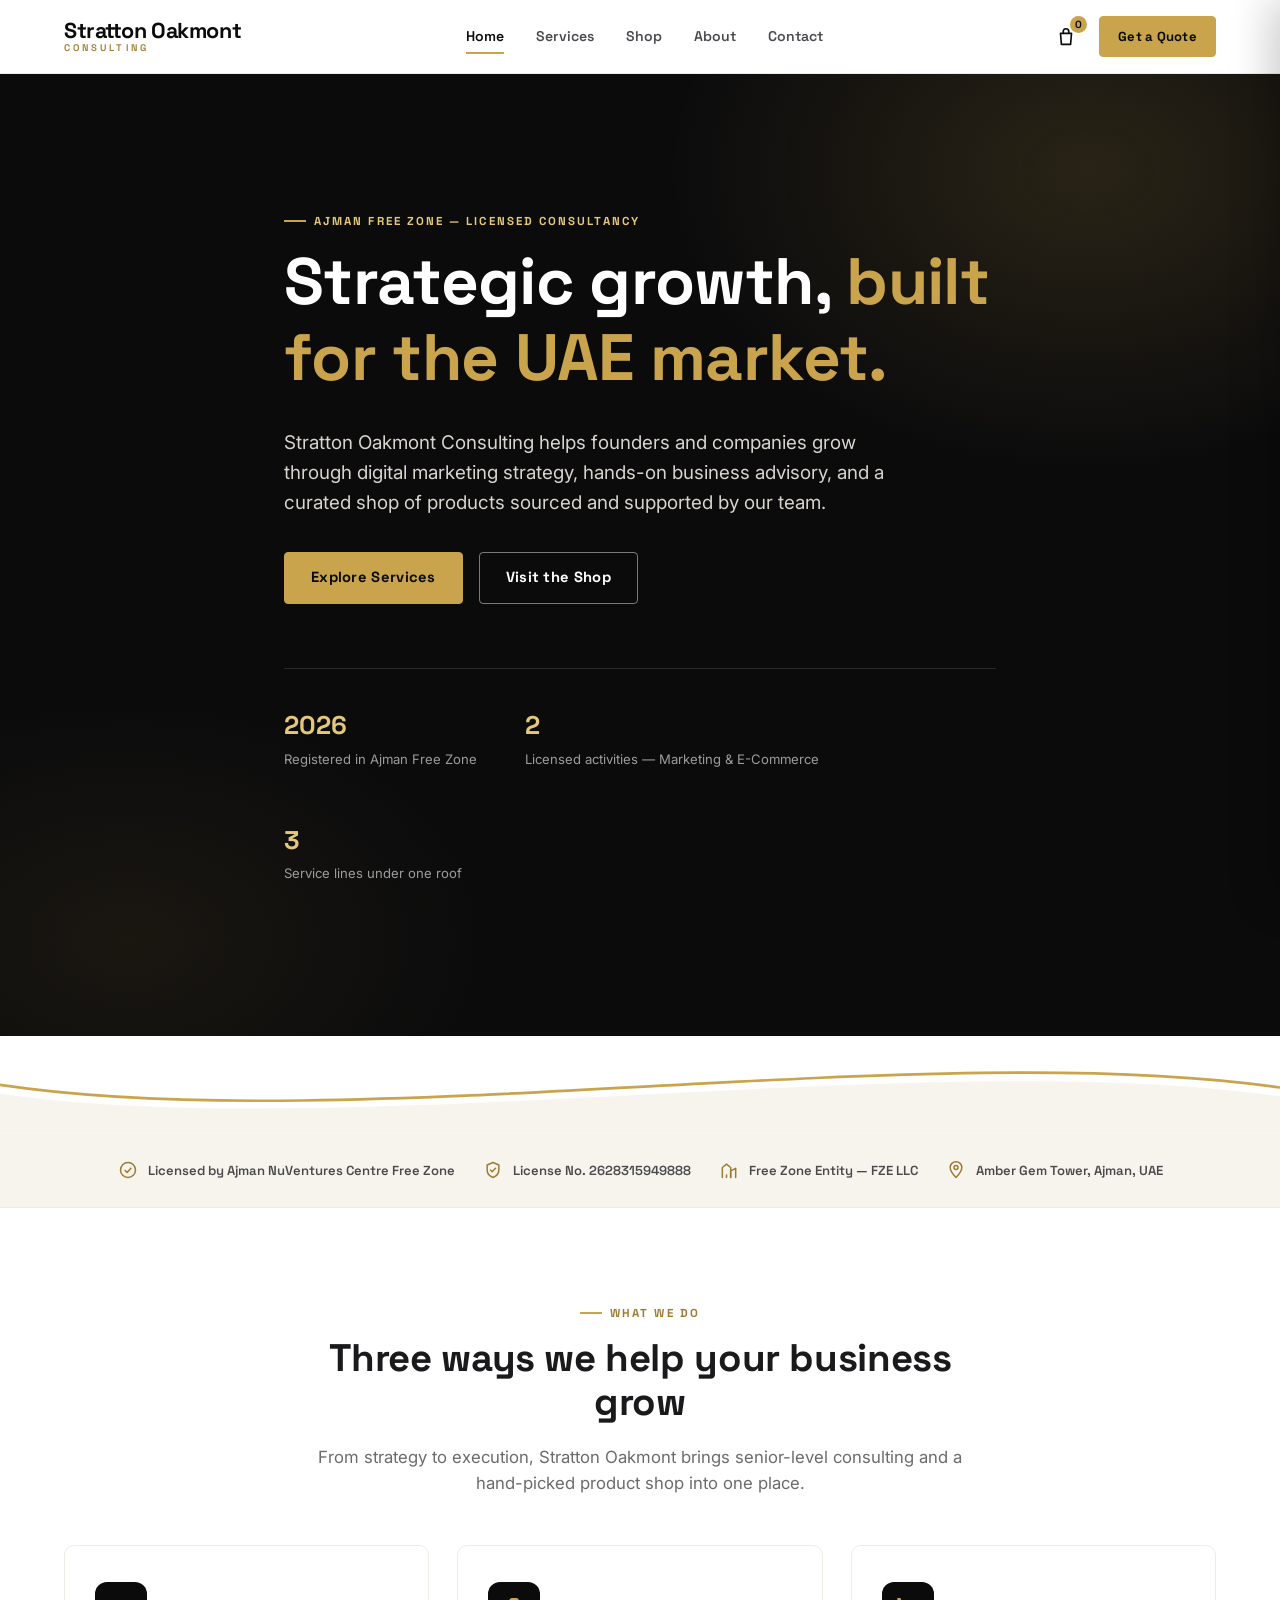
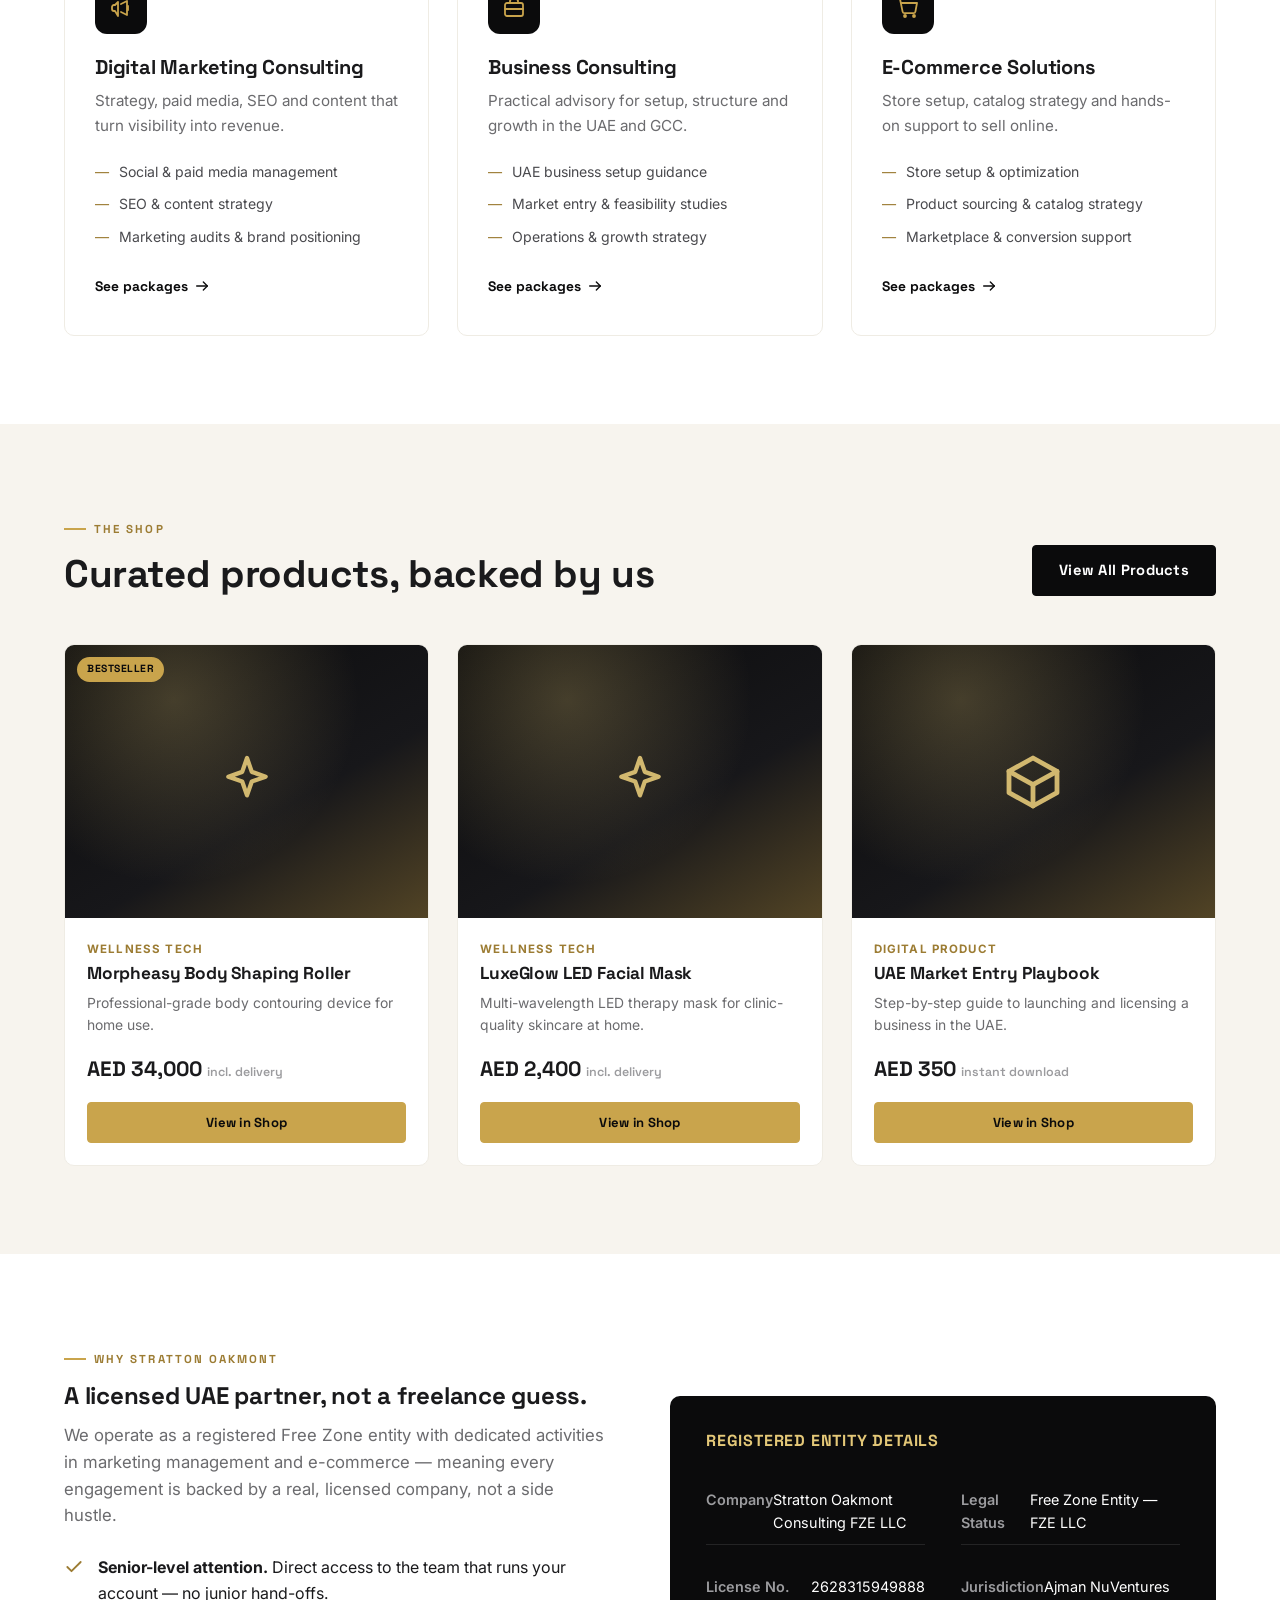
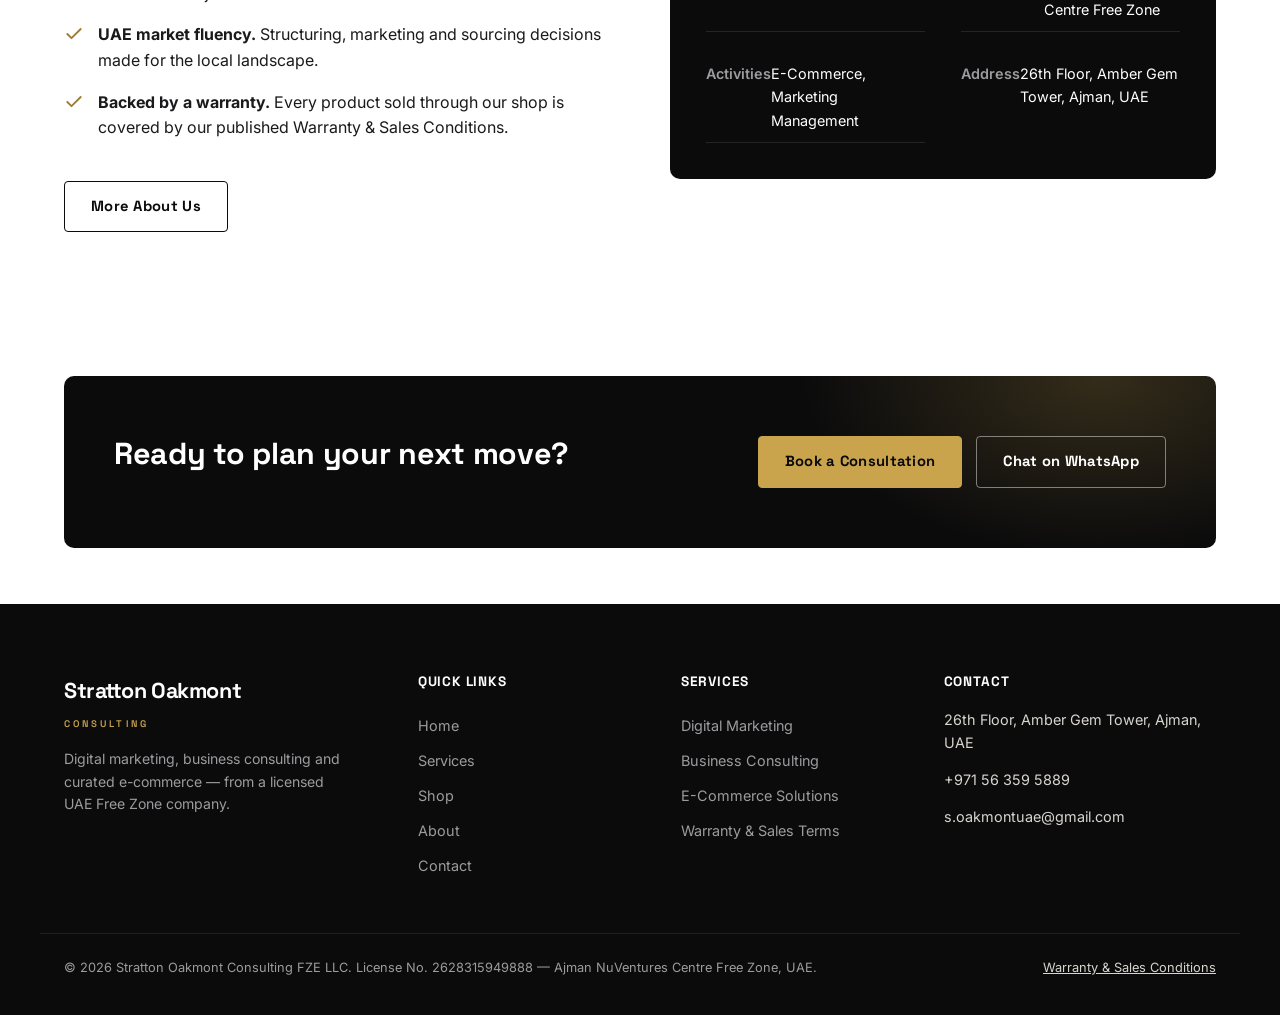
==== index.html @ ca198751 "Initial commit: Stratton Oakmont Consulting website Co-Authored-By: Claude Sonnet 5 <noreply@anthrop" ====
<!doctype html>
<html lang="en">
<head>
<meta charset="UTF-8">
<meta name="viewport" content="width=device-width, initial-scale=1.0">
<title>Stratton Oakmont Consulting | Digital Marketing, Business Consulting &amp; E-Commerce — UAE</title>
<meta name="description" content="Stratton Oakmont Consulting FZE LLC — licensed UAE consultancy delivering digital marketing strategy, business advisory and curated e-commerce products.">
<link rel="preconnect" href="https://fonts.googleapis.com">
<link href="https://fonts.googleapis.com/css2?family=Space+Grotesk:wght@500;600;700;800&family=Inter:wght@400;500;600;700&display=swap" rel="stylesheet">
<link rel="stylesheet" href="assets/css/style.css">
</head>
<body>

<header class="site-header">
  <div class="container header-inner">
    <a href="index.html" class="logo">
      <span class="logo-main">Stratton Oakmont</span>
      <span class="logo-sub">CONSULTING</span>
    </a>
    <nav class="main-nav" id="mainNav">
      <a href="index.html">Home</a>
      <a href="services.html">Services</a>
      <a href="shop.html">Shop</a>
      <a href="about.html">About</a>
      <a href="contact.html">Contact</a>
    </nav>
    <div class="header-actions">
      <button class="cart-btn" id="cartBtn" aria-label="Open inquiry cart">
        <svg width="22" height="22" viewBox="0 0 24 24" fill="none" stroke="currentColor" stroke-width="1.8" stroke-linecap="round" stroke-linejoin="round"><path d="M6 8h12l-1 12H7L6 8z"/><path d="M9 8V6a3 3 0 0 1 6 0v2"/></svg>
        <span class="cart-count">0</span>
      </button>
      <a href="contact.html" class="btn btn-gold btn-sm">Get a Quote</a>
      <button class="nav-toggle" id="navToggle" aria-label="Toggle menu">☰</button>
    </div>
  </div>
</header>

<!-- HERO -->
<section class="hero">
  <div class="container hero-inner">
    <div class="eyebrow">Ajman Free Zone — Licensed Consultancy</div>
    <h1>Strategic growth, <em>built for the UAE market.</em></h1>
    <p class="lead">Stratton Oakmont Consulting helps founders and companies grow through digital marketing strategy, hands-on business advisory, and a curated shop of products sourced and supported by our team.</p>
    <div class="hero-cta">
      <a href="services.html" class="btn btn-gold">Explore Services</a>
      <a href="shop.html" class="btn btn-outline-light">Visit the Shop</a>
    </div>
    <div class="hero-stats">
      <div class="hero-stat"><b>2026</b><span>Registered in Ajman Free Zone</span></div>
      <div class="hero-stat"><b>2</b><span>Licensed activities — Marketing &amp; E-Commerce</span></div>
      <div class="hero-stat"><b>3</b><span>Service lines under one roof</span></div>
    </div>
  </div>
</section>
<div class="wave-divider">
  <svg viewBox="0 0 1440 110" preserveAspectRatio="none" xmlns="http://www.w3.org/2000/svg">
    <path d="M0,55 C400,115 1040,0 1440,58" fill="none" stroke="#C9A44C" stroke-width="3"/>
    <path d="M0,65 C400,122 1040,10 1440,68 L1440,110 L0,110 Z" fill="#F7F4EE"/>
  </svg>
</div>

<!-- TRUST BAR -->
<div class="trust-bar">
  <div class="container">
    <div class="trust-item">
      <svg width="20" height="20" viewBox="0 0 24 24" fill="none" stroke="currentColor" stroke-width="1.8" stroke-linecap="round" stroke-linejoin="round"><circle cx="12" cy="12" r="9"/><path d="M8.5 12.5l2.5 2.5 4.5-5"/></svg>
      Licensed by Ajman NuVentures Centre Free Zone
    </div>
    <div class="trust-item">
      <svg width="20" height="20" viewBox="0 0 24 24" fill="none" stroke="currentColor" stroke-width="1.8" stroke-linecap="round" stroke-linejoin="round"><path d="M12 3l7 3v6c0 4.5-3 7.5-7 9-4-1.5-7-4.5-7-9V6l7-3z"/><path d="M9 12l2 2 4-4"/></svg>
      License No. 2628315949888
    </div>
    <div class="trust-item">
      <svg width="20" height="20" viewBox="0 0 24 24" fill="none" stroke="currentColor" stroke-width="1.8" stroke-linecap="round" stroke-linejoin="round"><path d="M4 21V9l5-4 5 4v12"/><path d="M14 21v-8l6-3v11"/><path d="M9 21v-3"/></svg>
      Free Zone Entity — FZE LLC
    </div>
    <div class="trust-item">
      <svg width="20" height="20" viewBox="0 0 24 24" fill="none" stroke="currentColor" stroke-width="1.8" stroke-linecap="round" stroke-linejoin="round"><path d="M12 21s7-7.2 7-12a7 7 0 0 0-14 0c0 4.8 7 12 7 12z"/><circle cx="12" cy="9" r="2.4"/></svg>
      Amber Gem Tower, Ajman, UAE
    </div>
  </div>
</div>

<!-- SERVICES OVERVIEW -->
<section>
  <div class="container">
    <div class="section-head center">
      <div class="eyebrow">What We Do</div>
      <h2>Three ways we help your business grow</h2>
      <p>From strategy to execution, Stratton Oakmont brings senior-level consulting and a hand-picked product shop into one place.</p>
    </div>
    <div class="grid-3">
      <div class="service-card">
        <div class="service-icon">
          <svg width="24" height="24" viewBox="0 0 24 24" fill="none" stroke="currentColor" stroke-width="1.8" stroke-linecap="round" stroke-linejoin="round"><path d="M3 11v2a2 2 0 0 0 2 2h1l3 5V6L6 9H5a2 2 0 0 0-2 2z"/><path d="M12 8l6-3v14l-6-3"/><path d="M19 10v4"/></svg>
        </div>
        <h3>Digital Marketing Consulting</h3>
        <p>Strategy, paid media, SEO and content that turn visibility into revenue.</p>
        <ul>
          <li>Social &amp; paid media management</li>
          <li>SEO &amp; content strategy</li>
          <li>Marketing audits &amp; brand positioning</li>
        </ul>
        <a href="services.html#digital-marketing" class="link-arrow">See packages
          <svg width="16" height="16" viewBox="0 0 24 24" fill="none" stroke="currentColor" stroke-width="2" stroke-linecap="round" stroke-linejoin="round"><line x1="4" y1="12" x2="20" y2="12"/><polyline points="14 6 20 12 14 18"/></svg>
        </a>
      </div>
      <div class="service-card">
        <div class="service-icon">
          <svg width="24" height="24" viewBox="0 0 24 24" fill="none" stroke="currentColor" stroke-width="1.8" stroke-linecap="round" stroke-linejoin="round"><rect x="3" y="7" width="18" height="13" rx="2"/><path d="M8 7V5a2 2 0 0 1 2-2h4a2 2 0 0 1 2 2v2"/><line x1="3" y1="13" x2="21" y2="13"/></svg>
        </div>
        <h3>Business Consulting</h3>
        <p>Practical advisory for setup, structure and growth in the UAE and GCC.</p>
        <ul>
          <li>UAE business setup guidance</li>
          <li>Market entry &amp; feasibility studies</li>
          <li>Operations &amp; growth strategy</li>
        </ul>
        <a href="services.html#business-consulting" class="link-arrow">See packages
          <svg width="16" height="16" viewBox="0 0 24 24" fill="none" stroke="currentColor" stroke-width="2" stroke-linecap="round" stroke-linejoin="round"><line x1="4" y1="12" x2="20" y2="12"/><polyline points="14 6 20 12 14 18"/></svg>
        </a>
      </div>
      <div class="service-card">
        <div class="service-icon">
          <svg width="24" height="24" viewBox="0 0 24 24" fill="none" stroke="currentColor" stroke-width="1.8" stroke-linecap="round" stroke-linejoin="round"><circle cx="9" cy="20" r="1"/><circle cx="18" cy="20" r="1"/><path d="M2 3h2l2.6 12.6a2 2 0 0 0 2 1.6h8.8a2 2 0 0 0 2-1.6L21 7H6"/></svg>
        </div>
        <h3>E-Commerce Solutions</h3>
        <p>Store setup, catalog strategy and hands-on support to sell online.</p>
        <ul>
          <li>Store setup &amp; optimization</li>
          <li>Product sourcing &amp; catalog strategy</li>
          <li>Marketplace &amp; conversion support</li>
        </ul>
        <a href="services.html#ecommerce" class="link-arrow">See packages
          <svg width="16" height="16" viewBox="0 0 24 24" fill="none" stroke="currentColor" stroke-width="2" stroke-linecap="round" stroke-linejoin="round"><line x1="4" y1="12" x2="20" y2="12"/><polyline points="14 6 20 12 14 18"/></svg>
        </a>
      </div>
    </div>
  </div>
</section>

<!-- FEATURED SHOP -->
<section style="background:var(--cream)">
  <div class="container">
    <div class="section-head" style="display:flex;align-items:flex-end;justify-content:space-between;flex-wrap:wrap;gap:20px;max-width:none">
      <div>
        <div class="eyebrow">The Shop</div>
        <h2 style="margin-bottom:0">Curated products, backed by us</h2>
      </div>
      <a href="shop.html" class="btn btn-dark">View All Products</a>
    </div>
    <div class="product-grid mt-40">
      <div class="product-card">
        <div class="product-media">
          <span class="product-tag">Bestseller</span>
          <svg viewBox="0 0 24 24" fill="none" stroke="currentColor" stroke-width="1.6" stroke-linecap="round" stroke-linejoin="round"><path d="M12 3l1.8 5.2L19 10l-5.2 1.8L12 17l-1.8-5.2L5 10l5.2-1.8L12 3z"/></svg>
        </div>
        <div class="product-body">
          <div class="product-cat">Wellness Tech</div>
          <h3>Morpheasy Body Shaping Roller</h3>
          <p>Professional-grade body contouring device for home use.</p>
          <div class="product-price">AED 34,000 <span>incl. delivery</span></div>
          <div class="product-actions">
            <a href="shop.html" class="btn btn-gold btn-sm">View in Shop</a>
          </div>
        </div>
      </div>
      <div class="product-card">
        <div class="product-media">
          <svg viewBox="0 0 24 24" fill="none" stroke="currentColor" stroke-width="1.6" stroke-linecap="round" stroke-linejoin="round"><path d="M12 3l1.8 5.2L19 10l-5.2 1.8L12 17l-1.8-5.2L5 10l5.2-1.8L12 3z"/></svg>
        </div>
        <div class="product-body">
          <div class="product-cat">Wellness Tech</div>
          <h3>LuxeGlow LED Facial Mask</h3>
          <p>Multi-wavelength LED therapy mask for clinic-quality skincare at home.</p>
          <div class="product-price">AED 2,400 <span>incl. delivery</span></div>
          <div class="product-actions">
            <a href="shop.html" class="btn btn-gold btn-sm">View in Shop</a>
          </div>
        </div>
      </div>
      <div class="product-card">
        <div class="product-media">
          <svg viewBox="0 0 24 24" fill="none" stroke="currentColor" stroke-width="1.8" stroke-linecap="round" stroke-linejoin="round"><path d="M21 8l-9-5-9 5 9 5 9-5z"/><path d="M3 8v8l9 5 9-5V8"/><path d="M12 13v8"/></svg>
        </div>
        <div class="product-body">
          <div class="product-cat">Digital Product</div>
          <h3>UAE Market Entry Playbook</h3>
          <p>Step-by-step guide to launching and licensing a business in the UAE.</p>
          <div class="product-price">AED 350 <span>instant download</span></div>
          <div class="product-actions">
            <a href="shop.html" class="btn btn-gold btn-sm">View in Shop</a>
          </div>
        </div>
      </div>
    </div>
  </div>
</section>

<!-- WHY US -->
<section>
  <div class="container two-col">
    <div>
      <div class="eyebrow">Why Stratton Oakmont</div>
      <h2>A licensed UAE partner, not a freelance guess.</h2>
      <p style="color:var(--gray-600);font-size:1.05rem;margin-bottom:26px">We operate as a registered Free Zone entity with dedicated activities in marketing management and e-commerce — meaning every engagement is backed by a real, licensed company, not a side hustle.</p>
      <ul style="display:flex;flex-direction:column;gap:16px">
        <li style="display:flex;gap:14px;align-items:flex-start">
          <svg width="20" height="20" style="flex-shrink:0;margin-top:2px;color:var(--gold-dark)" viewBox="0 0 24 24" fill="none" stroke="currentColor" stroke-width="2.2" stroke-linecap="round" stroke-linejoin="round"><polyline points="20 6 9 17 4 12"/></svg>
          <span><b>Senior-level attention.</b> Direct access to the team that runs your account — no junior hand-offs.</span>
        </li>
        <li style="display:flex;gap:14px;align-items:flex-start">
          <svg width="20" height="20" style="flex-shrink:0;margin-top:2px;color:var(--gold-dark)" viewBox="0 0 24 24" fill="none" stroke="currentColor" stroke-width="2.2" stroke-linecap="round" stroke-linejoin="round"><polyline points="20 6 9 17 4 12"/></svg>
          <span><b>UAE market fluency.</b> Structuring, marketing and sourcing decisions made for the local landscape.</span>
        </li>
        <li style="display:flex;gap:14px;align-items:flex-start">
          <svg width="20" height="20" style="flex-shrink:0;margin-top:2px;color:var(--gold-dark)" viewBox="0 0 24 24" fill="none" stroke="currentColor" stroke-width="2.2" stroke-linecap="round" stroke-linejoin="round"><polyline points="20 6 9 17 4 12"/></svg>
          <span><b>Backed by a warranty.</b> Every product sold through our shop is covered by our published Warranty &amp; Sales Conditions.</span>
        </li>
      </ul>
      <a href="about.html" class="btn btn-outline mt-40">More About Us</a>
    </div>
    <div class="license-panel">
      <h3>Registered Entity Details</h3>
      <div class="license-row"><b>Company</b><span>Stratton Oakmont Consulting FZE LLC</span></div>
      <div class="license-row"><b>Legal Status</b><span>Free Zone Entity — FZE LLC</span></div>
      <div class="license-row"><b>License No.</b><span>2628315949888</span></div>
      <div class="license-row"><b>Jurisdiction</b><span>Ajman NuVentures Centre Free Zone</span></div>
      <div class="license-row"><b>Activities</b><span>E-Commerce, Marketing Management</span></div>
      <div class="license-row" style="border-bottom:none"><b>Address</b><span>26th Floor, Amber Gem Tower, Ajman, UAE</span></div>
    </div>
  </div>
</section>

<!-- CTA -->
<section class="section-tight">
  <div class="container">
    <div class="cta-banner">
      <h2>Ready to plan your next move?</h2>
      <div class="cta-actions">
        <a href="contact.html" class="btn btn-gold">Book a Consultation</a>
        <a href="https://wa.me/971563595889" target="_blank" rel="noopener" class="btn btn-outline-light">Chat on WhatsApp</a>
      </div>
    </div>
  </div>
</section>

<!-- CART DRAWER -->
<div class="cart-overlay" id="cartOverlay"></div>
<div class="cart-drawer" id="cartDrawer">
  <div class="cart-drawer-inner">
    <div class="cart-header"><h3>Your Inquiry List</h3><button id="cartClose" aria-label="Close cart">&times;</button></div>
    <div class="cart-items" id="cartItems"></div>
    <div class="cart-footer">
      <div class="cart-total"><span>Estimated Total</span><span id="cartTotal">AED 0</span></div>
      <a href="contact.html#quote" class="btn btn-gold btn-block">Request This Quote</a>
      <button class="btn btn-outline btn-block" id="cartClear">Clear List</button>
    </div>
  </div>
</div>

<footer class="site-footer">
  <div class="container footer-grid">
    <div class="footer-brand">
      <span class="logo-main">Stratton Oakmont</span><br>
      <span class="logo-sub" style="color:var(--gold)">CONSULTING</span>
      <p>Digital marketing, business consulting and curated e-commerce — from a licensed UAE Free Zone company.</p>
    </div>
    <div class="footer-links">
      <h4>Quick Links</h4>
      <a href="index.html">Home</a>
      <a href="services.html">Services</a>
      <a href="shop.html">Shop</a>
      <a href="about.html">About</a>
      <a href="contact.html">Contact</a>
    </div>
    <div class="footer-services">
      <h4>Services</h4>
      <a href="services.html#digital-marketing">Digital Marketing</a>
      <a href="services.html#business-consulting">Business Consulting</a>
      <a href="services.html#ecommerce">E-Commerce Solutions</a>
      <a href="terms.html">Warranty &amp; Sales Terms</a>
    </div>
    <div class="footer-contact">
      <h4>Contact</h4>
      <div class="contact-line"><span>26th Floor, Amber Gem Tower, Ajman, UAE</span></div>
      <div class="contact-line"><span>+971 56 359 5889</span></div>
      <div class="contact-line"><span>s.oakmontuae@gmail.com</span></div>
    </div>
  </div>
  <div class="footer-bottom container">
    <p>© 2026 Stratton Oakmont Consulting FZE LLC. License No. 2628315949888 — Ajman NuVentures Centre Free Zone, UAE.</p>
    <a href="terms.html">Warranty &amp; Sales Conditions</a>
  </div>
</footer>

<script src="assets/js/cart.js"></script>
<script src="assets/js/main.js"></script>
</body>
</html>
---- assets/css/style.css ----
/* ============================================================
   Stratton Oakmont Consulting — Design System
   ============================================================ */

:root{
  --black: #0B0B0C;
  --black-soft: #17171A;
  --black-softer: #222226;
  --gold: #C9A44C;
  --gold-light: #E4C878;
  --gold-dark: #9C7C33;
  --cream: #F7F4EE;
  --white: #FFFFFF;
  --gray-900: #1A1A1C;
  --gray-700: #4A4A4E;
  --gray-600: #6B6B6E;
  --gray-400: #9C9C9F;
  --gray-300: #D8D5CE;
  --gray-100: #EFECE4;

  --font-head: 'Space Grotesk', 'Segoe UI', sans-serif;
  --font-body: 'Inter', 'Segoe UI', sans-serif;

  --container: 1200px;
  --radius: 4px;
  --radius-lg: 10px;
  --shadow-sm: 0 2px 10px rgba(11,11,12,0.06);
  --shadow-md: 0 10px 30px rgba(11,11,12,0.10);
  --shadow-gold: 0 8px 24px rgba(201,164,76,0.28);
}

*, *::before, *::after{ box-sizing: border-box; }
html{ scroll-behavior: smooth; }
body{
  margin:0;
  font-family: var(--font-body);
  color: var(--gray-900);
  background: var(--white);
  line-height: 1.6;
  -webkit-font-smoothing: antialiased;
}
img{ max-width:100%; display:block; }
a{ color: inherit; text-decoration:none; }
ul{ list-style:none; margin:0; padding:0; }
h1,h2,h3,h4{ font-family: var(--font-head); font-weight:700; line-height:1.15; margin:0 0 .5em; letter-spacing:-0.01em; }
p{ margin:0 0 1em; }
.container{ width:100%; max-width: var(--container); margin:0 auto; padding:0 24px; }
section{ padding: 88px 0; }
.section-tight{ padding: 56px 0; }

.eyebrow{
  display:inline-flex; align-items:center; gap:8px;
  font-family: var(--font-head); font-size:.72rem; font-weight:700;
  letter-spacing:.18em; text-transform:uppercase; color: var(--gold-dark);
  margin-bottom:14px;
}
.eyebrow::before{ content:""; width:22px; height:2px; background:var(--gold); display:inline-block; }

.section-head{ max-width:680px; margin-bottom:48px; }
.section-head.center{ margin-left:auto; margin-right:auto; text-align:center; }
.section-head h2{ font-size: clamp(1.8rem, 3vw, 2.5rem); }
.section-head p{ color: var(--gray-600); font-size:1.05rem; }

/* ---------- Buttons ---------- */
.btn{
  display:inline-flex; align-items:center; justify-content:center; gap:8px;
  font-family: var(--font-head); font-weight:700; font-size:.92rem;
  letter-spacing:.02em; padding: 13px 26px; border-radius: var(--radius);
  border: 1.5px solid transparent; cursor:pointer; transition: all .2s ease;
  white-space: nowrap;
}
.btn-gold{ background: var(--gold); color: var(--black); border-color: var(--gold); }
.btn-gold:hover{ background: var(--gold-light); border-color: var(--gold-light); transform: translateY(-1px); box-shadow: var(--shadow-gold); }
.btn-dark{ background: var(--black); color: var(--white); border-color: var(--black); }
.btn-dark:hover{ background: var(--black-soft); transform: translateY(-1px); }
.btn-outline{ background:transparent; color: var(--black); border-color: var(--black); }
.btn-outline:hover{ background: var(--black); color: var(--white); }
.btn-outline-light{ background:transparent; color: var(--white); border-color: rgba(255,255,255,.45); }
.btn-outline-light:hover{ background: var(--white); color: var(--black); border-color: var(--white); }
.btn-sm{ padding: 9px 18px; font-size:.82rem; }
.btn-block{ width:100%; }
.btn:disabled{ opacity:.55; cursor:not-allowed; transform:none !important; box-shadow:none !important; }

/* ---------- Header ---------- */
.site-header{
  position: sticky; top:0; z-index:200; background: rgba(255,255,255,.92);
  backdrop-filter: blur(10px); border-bottom:1px solid var(--gray-100);
}
.header-inner{ display:flex; align-items:center; justify-content:space-between; gap:24px; padding:16px 24px; }
.logo{ display:flex; flex-direction:column; line-height:1; }
.logo-main{ font-family: var(--font-head); font-weight:800; font-size:1.35rem; letter-spacing:-0.02em; color:var(--black); }
.logo-sub{ font-family: var(--font-head); font-weight:600; font-size:.6rem; letter-spacing:.32em; color: var(--gold-dark); margin-top:2px; }
.main-nav{ display:flex; align-items:center; gap:32px; }
.main-nav a{ font-family: var(--font-head); font-size:.88rem; font-weight:600; color: var(--gray-700); position:relative; padding:6px 0; }
.main-nav a:hover, .main-nav a.active{ color: var(--black); }
.main-nav a.active::after{ content:""; position:absolute; left:0; right:0; bottom:0; height:2px; background: var(--gold); }
.header-actions{ display:flex; align-items:center; gap:14px; }
.cart-btn{ position:relative; background:none; border:none; cursor:pointer; padding:8px; color: var(--black); display:flex; }
.cart-count{
  position:absolute; top:-2px; right:-2px; background: var(--gold); color: var(--black);
  font-family: var(--font-head); font-size:.65rem; font-weight:800; width:17px; height:17px;
  border-radius:50%; display:flex; align-items:center; justify-content:center;
}
.nav-toggle{ display:none; background:none; border:none; font-size:1.5rem; cursor:pointer; padding:4px 8px; }

/* ---------- Hero ---------- */
.hero{
  position:relative; background: var(--black); color: var(--white);
  padding: 130px 0 150px; overflow:hidden;
}
.hero::before{
  content:""; position:absolute; inset:0;
  background:
    radial-gradient(ellipse 700px 500px at 85% 10%, rgba(201,164,76,0.16), transparent 60%),
    radial-gradient(ellipse 600px 400px at 10% 90%, rgba(201,164,76,0.08), transparent 60%);
  pointer-events:none;
}
.hero-inner{ position:relative; max-width:760px; }
.hero .eyebrow{ color: var(--gold-light); }
.hero h1{ font-size: clamp(2.4rem, 5.2vw, 4.1rem); color: var(--white); }
.hero h1 em{ font-style:normal; color: var(--gold); }
.hero p.lead{ font-size:1.18rem; color: var(--gray-300); max-width:600px; margin-bottom:34px; }
.hero-cta{ display:flex; gap:16px; flex-wrap:wrap; }
.hero-stats{
  position:relative; display:flex; gap:48px; margin-top:64px; flex-wrap:wrap;
  padding-top:36px; border-top:1px solid rgba(255,255,255,.12);
}
.hero-stat b{ display:block; font-family: var(--font-head); font-size:1.6rem; color: var(--gold-light); }
.hero-stat span{ font-size:.82rem; color: var(--gray-400); }

.wave-divider{ display:block; width:100%; line-height:0; }
.wave-divider svg{ width:100%; height:auto; display:block; }

/* ---------- Trust bar ---------- */
.trust-bar{ background: var(--cream); padding: 26px 0; border-bottom:1px solid var(--gray-100); }
.trust-bar .container{ display:flex; flex-wrap:wrap; gap:28px; align-items:center; justify-content:center; }
.trust-item{ display:flex; align-items:center; gap:10px; font-family: var(--font-head); font-size:.82rem; font-weight:600; color: var(--gray-700); }
.trust-item svg{ flex-shrink:0; color: var(--gold-dark); }

/* ---------- Cards: services ---------- */
.grid-3{ display:grid; grid-template-columns: repeat(3, 1fr); gap:28px; }
.grid-2{ display:grid; grid-template-columns: repeat(2, 1fr); gap:28px; }
.service-card{
  background: var(--white); border:1px solid var(--gray-100); border-radius: var(--radius-lg);
  padding:36px 30px; transition: all .25s ease; position:relative;
}
.service-card:hover{ border-color: var(--gold); box-shadow: var(--shadow-md); transform: translateY(-4px); }
.service-icon{
  width:52px; height:52px; border-radius:12px; background: var(--black);
  display:flex; align-items:center; justify-content:center; color: var(--gold); margin-bottom:22px;
}
.service-card h3{ font-size:1.25rem; margin-bottom:10px; }
.service-card p{ color: var(--gray-600); font-size:.95rem; margin-bottom:18px; }
.service-card ul{ margin-bottom:20px; }
.service-card ul li{ display:flex; gap:10px; font-size:.88rem; color: var(--gray-700); padding:5px 0; }
.service-card ul li::before{ content:"—"; color: var(--gold-dark); flex-shrink:0; }
.service-card .link-arrow{ font-family: var(--font-head); font-weight:700; font-size:.86rem; color:var(--black); display:inline-flex; align-items:center; gap:6px; }
.service-card .link-arrow:hover{ color: var(--gold-dark); }

/* ---------- Package pricing cards ---------- */
.pkg-grid{ display:grid; grid-template-columns: repeat(3,1fr); gap:26px; align-items:stretch; }
.pkg-card{
  background: var(--white); border:1.5px solid var(--gray-100); border-radius: var(--radius-lg);
  padding:34px 28px; display:flex; flex-direction:column; position:relative; transition:all .25s ease;
}
.pkg-card:hover{ box-shadow: var(--shadow-md); transform: translateY(-3px); }
.pkg-card.featured{ border-color: var(--gold); background: var(--black); color:var(--white); }
.pkg-card.featured .pkg-desc{ color: var(--gray-300); }
.pkg-card.featured .pkg-feat li{ color: var(--gray-300); }
.pkg-card.featured .pkg-feat li::before{ color: var(--gold); }
.pkg-badge{
  position:absolute; top:-13px; left:28px; background: var(--gold); color:var(--black);
  font-family: var(--font-head); font-size:.68rem; font-weight:800; letter-spacing:.08em;
  text-transform:uppercase; padding:5px 12px; border-radius:20px;
}
.pkg-name{ font-family: var(--font-head); font-weight:700; font-size:1.1rem; margin-bottom:6px; }
.pkg-desc{ color: var(--gray-600); font-size:.86rem; margin-bottom:18px; min-height:40px; }
.pkg-price{ font-family: var(--font-head); font-weight:800; font-size:2rem; margin-bottom:2px; }
.pkg-price span{ font-size:.9rem; font-weight:600; color: var(--gray-400); }
.pkg-period{ font-size:.78rem; color: var(--gray-400); margin-bottom:22px; display:block; }
.pkg-feat{ flex:1; margin-bottom:24px; }
.pkg-feat li{ display:flex; gap:10px; font-size:.87rem; padding:7px 0; border-top:1px solid var(--gray-100); color: var(--gray-700); }
.pkg-card.featured .pkg-feat li{ border-top-color: rgba(255,255,255,.1); }
.pkg-feat li:first-child{ border-top:none; }
.pkg-feat li::before{ content:"✓"; color: var(--gold-dark); font-weight:800; flex-shrink:0; }
.pkg-actions{ display:flex; flex-direction:column; gap:10px; }

/* ---------- Shop ---------- */
.shop-toolbar{ display:flex; flex-wrap:wrap; gap:12px; justify-content:space-between; align-items:center; margin-bottom:36px; }
.filter-tabs{ display:flex; gap:8px; flex-wrap:wrap; }
.filter-tab{
  font-family: var(--font-head); font-size:.82rem; font-weight:700; padding:9px 18px;
  border:1.5px solid var(--gray-300); border-radius:30px; background:var(--white); cursor:pointer; transition: all .2s;
}
.filter-tab:hover{ border-color: var(--black); }
.filter-tab.active{ background: var(--black); border-color: var(--black); color: var(--white); }

.product-grid{ display:grid; grid-template-columns: repeat(3, 1fr); gap:28px; }
.product-card{
  border:1px solid var(--gray-100); border-radius: var(--radius-lg); overflow:hidden;
  background: var(--white); transition: all .25s ease; display:flex; flex-direction:column;
}
.product-card:hover{ box-shadow: var(--shadow-md); transform: translateY(-4px); border-color: var(--gray-300); }
.product-media{
  aspect-ratio: 4/3; background: linear-gradient(150deg, var(--black) 0%, var(--black-soft) 60%, var(--gold-dark) 150%);
  display:flex; align-items:center; justify-content:center; position:relative; overflow:hidden;
}
.product-media svg{ width:64px; height:64px; color: var(--gold-light); opacity:.9; position:relative; z-index:2; }
.product-media::after{
  content:""; position:absolute; inset:0;
  background: radial-gradient(circle at 30% 20%, rgba(228,200,120,0.25), transparent 55%);
}
.product-tag{
  position:absolute; top:12px; left:12px; z-index:3; background: var(--gold); color:var(--black);
  font-family: var(--font-head); font-size:.65rem; font-weight:800; letter-spacing:.05em; text-transform:uppercase;
  padding:4px 10px; border-radius:20px;
}
.product-body{ padding:22px; display:flex; flex-direction:column; flex:1; }
.product-cat{ font-size:.72rem; font-weight:700; letter-spacing:.1em; text-transform:uppercase; color: var(--gold-dark); margin-bottom:6px; }
.product-body h3{ font-size:1.08rem; margin-bottom:8px; }
.product-body p{ color: var(--gray-600); font-size:.87rem; margin-bottom:16px; flex:1; }
.product-price{ font-family: var(--font-head); font-weight:800; font-size:1.3rem; margin-bottom:16px; }
.product-price span{ font-size:.78rem; color: var(--gray-400); font-weight:600; }
.product-actions{ display:flex; gap:10px; flex-direction:column; }
.product-actions .btn{ width:100%; }

/* ---------- About ---------- */
.about-hero{ background: var(--cream); padding:80px 0 60px; }
.license-panel{
  background: var(--black); color: var(--white); border-radius: var(--radius-lg);
  padding:36px; display:grid; grid-template-columns: repeat(2,1fr); gap:20px 36px;
}
.license-panel h3{ grid-column: 1/-1; color: var(--gold-light); font-size:1rem; letter-spacing:.05em; text-transform:uppercase; }
.license-row{ display:flex; justify-content:space-between; border-bottom:1px solid rgba(255,255,255,.1); padding:10px 0; font-size:.9rem; }
.license-row b{ color: var(--gray-400); font-weight:600; }
.founder-block{ display:flex; gap:32px; align-items:center; }
.avatar-mono{
  width:110px; height:110px; border-radius:50%; background: var(--black); color: var(--gold);
  display:flex; align-items:center; justify-content:center; font-family: var(--font-head);
  font-weight:800; font-size:2rem; flex-shrink:0; border:3px solid var(--gold);
}
.values-grid{ display:grid; grid-template-columns: repeat(4,1fr); gap:24px; }
.value-item{ text-align:center; padding:20px; }
.value-item .num{ font-family: var(--font-head); font-weight:800; font-size:2.2rem; color: var(--gray-100); display:block; margin-bottom:6px; }

/* ---------- CTA banner ---------- */
.cta-banner{
  background: var(--black); color: var(--white); border-radius: var(--radius-lg);
  padding:60px 50px; display:flex; align-items:center; justify-content:space-between;
  gap:30px; flex-wrap:wrap; position:relative; overflow:hidden;
}
.cta-banner::before{
  content:""; position:absolute; inset:0;
  background: radial-gradient(ellipse 500px 300px at 90% 0%, rgba(201,164,76,0.22), transparent 60%);
}
.cta-banner h2{ color:var(--white); font-size:1.9rem; max-width:480px; position:relative; }
.cta-banner .cta-actions{ position:relative; display:flex; gap:14px; flex-wrap:wrap; }

/* ---------- Contact ---------- */
.contact-grid{ display:grid; grid-template-columns: 1fr 1.3fr; gap:48px; }
.contact-info-card{ background: var(--cream); border-radius: var(--radius-lg); padding:34px; }
.contact-line{ display:flex; gap:14px; padding:16px 0; border-bottom:1px solid var(--gray-300); }
.contact-line:last-of-type{ border-bottom:none; }
.contact-line .ic{ width:38px; height:38px; border-radius:9px; background: var(--black); color: var(--gold); display:flex; align-items:center; justify-content:center; flex-shrink:0; }
.contact-line b{ display:block; font-family: var(--font-head); font-size:.82rem; text-transform:uppercase; letter-spacing:.05em; color: var(--gray-700); margin-bottom:2px; }
.map-embed{ border-radius: var(--radius-lg); overflow:hidden; margin-top:22px; border:1px solid var(--gray-300); }
.map-embed iframe{ width:100%; height:220px; border:0; display:block; }

.form-field{ margin-bottom:18px; }
.form-field label{ display:block; font-family: var(--font-head); font-size:.82rem; font-weight:700; margin-bottom:7px; }
.form-field input, .form-field select, .form-field textarea{
  width:100%; padding:13px 14px; border:1.5px solid var(--gray-300); border-radius: var(--radius);
  font-family: var(--font-body); font-size:.95rem; background: var(--white); transition: border-color .2s;
}
.form-field input:focus, .form-field select:focus, .form-field textarea:focus{ outline:none; border-color: var(--gold); }
.form-row{ display:grid; grid-template-columns:1fr 1fr; gap:18px; }
.quote-summary{ background: var(--cream); border-radius: var(--radius); padding:16px 18px; margin-bottom:20px; font-size:.88rem; }
.quote-summary.empty{ color: var(--gray-600); font-style:italic; }
.quote-summary ul{ margin-top:8px; }
.quote-summary li{ display:flex; justify-content:space-between; padding:4px 0; }
.honey{ position:absolute; left:-9999px; }

/* ---------- Cart drawer ---------- */
.cart-overlay{ position:fixed; inset:0; background: rgba(11,11,12,.55); z-index:400; opacity:0; visibility:hidden; transition: all .25s ease; }
.cart-overlay.open{ opacity:1; visibility:visible; }
.cart-drawer{
  position:fixed; top:0; right:0; height:100vh; width:400px; max-width:92vw; background: var(--white);
  z-index:401; transform: translateX(100%); transition: transform .3s ease; display:flex; flex-direction:column;
  box-shadow: -10px 0 40px rgba(0,0,0,.2);
}
.cart-drawer.open{ transform: translateX(0); }
.cart-drawer-inner{ display:flex; flex-direction:column; height:100%; }
.cart-header{ display:flex; justify-content:space-between; align-items:center; padding:22px 24px; border-bottom:1px solid var(--gray-100); }
.cart-header h3{ margin:0; font-size:1.1rem; }
.cart-header button{ background:none; border:none; font-size:1.6rem; cursor:pointer; line-height:1; color:var(--gray-600); }
.cart-items{ flex:1; overflow-y:auto; padding:10px 24px; }
.cart-item{ display:flex; justify-content:space-between; gap:10px; padding:16px 0; border-bottom:1px solid var(--gray-100); }
.cart-item-name{ font-weight:600; font-size:.92rem; margin-bottom:2px; }
.cart-item-meta{ font-size:.8rem; color: var(--gray-600); }
.cart-item-remove{ background:none; border:none; color: var(--gray-400); cursor:pointer; font-size:.85rem; text-decoration:underline; padding:0; }
.cart-empty{ text-align:center; color: var(--gray-600); padding:60px 20px; font-size:.9rem; }
.cart-footer{ padding:22px 24px; border-top:1px solid var(--gray-100); }
.cart-total{ display:flex; justify-content:space-between; font-family: var(--font-head); font-weight:700; margin-bottom:16px; }
.cart-footer .btn{ margin-bottom:10px; }

/* ---------- Footer ---------- */
.site-footer{ background: var(--black); color: var(--gray-300); padding-top:70px; }
.footer-grid{ display:grid; grid-template-columns: 1.4fr 1fr 1fr 1.2fr; gap:36px; padding-bottom:50px; border-bottom:1px solid rgba(255,255,255,.08); }
.footer-brand .logo-main{ color: var(--white); }
.footer-brand p{ color: var(--gray-400); font-size:.88rem; margin-top:14px; max-width:280px; }
.site-footer h4{ font-family: var(--font-head); color: var(--white); font-size:.85rem; letter-spacing:.06em; text-transform:uppercase; margin-bottom:18px; }
.site-footer .footer-links a, .site-footer .footer-services a{ display:block; color: var(--gray-400); font-size:.9rem; padding:6px 0; transition: color .2s; }
.site-footer .footer-links a:hover, .site-footer .footer-services a:hover{ color: var(--gold-light); }
.footer-contact .contact-line{ border:none; padding:0 0 14px; }
.footer-contact .ic{ background: rgba(255,255,255,.08); }
.footer-contact b{ color: var(--gray-400); }
.footer-contact span, .footer-contact div{ color: var(--gray-300); font-size:.9rem; }
.footer-bottom{ display:flex; justify-content:space-between; flex-wrap:wrap; gap:10px; padding:24px; font-size:.8rem; color: var(--gray-400); }
.footer-bottom a{ color: var(--gray-300); text-decoration:underline; }

/* ---------- Misc ---------- */
.badge-row{ display:flex; gap:10px; flex-wrap:wrap; margin-top:18px; }
.badge{ display:inline-flex; align-items:center; gap:6px; font-size:.76rem; font-weight:700; padding:6px 12px; border-radius:20px; background: var(--gray-100); color: var(--gray-700); }
.divider-wave{ position:relative; height:60px; margin-top:-1px; }
.text-center{ text-align:center; }
.mt-40{ margin-top:40px; }
.two-col{ display:grid; grid-template-columns: 1fr 1fr; gap:60px; align-items:center; }

/* ---------- Responsive ---------- */
@media (max-width: 980px){
  .grid-3, .pkg-grid, .product-grid{ grid-template-columns: repeat(2,1fr); }
  .footer-grid{ grid-template-columns: 1fr 1fr; }
  .contact-grid{ grid-template-columns: 1fr; }
  .values-grid{ grid-template-columns: repeat(2,1fr); }
  .two-col{ grid-template-columns:1fr; gap:30px; }
  .license-panel{ grid-template-columns:1fr; }
}
@media (max-width: 720px){
  .main-nav{
    position:fixed; top:69px; left:0; right:0; background: var(--white); flex-direction:column;
    align-items:flex-start; padding:20px 24px; gap:4px; border-bottom:1px solid var(--gray-100);
    transform: translateY(-150%); transition: transform .25s ease; z-index:150;
  }
  .main-nav.open{ transform: translateY(0); }
  .main-nav a{ width:100%; padding:12px 0; }
  .nav-toggle{ display:block; }
  .grid-3, .pkg-grid, .product-grid, .grid-2, .form-row, .values-grid{ grid-template-columns: 1fr; }
  section{ padding:60px 0; }
  .cta-banner{ padding:40px 26px; flex-direction:column; align-items:flex-start; }
  .founder-block{ flex-direction:column; text-align:center; }
  .header-actions .btn{ display:none; }
}
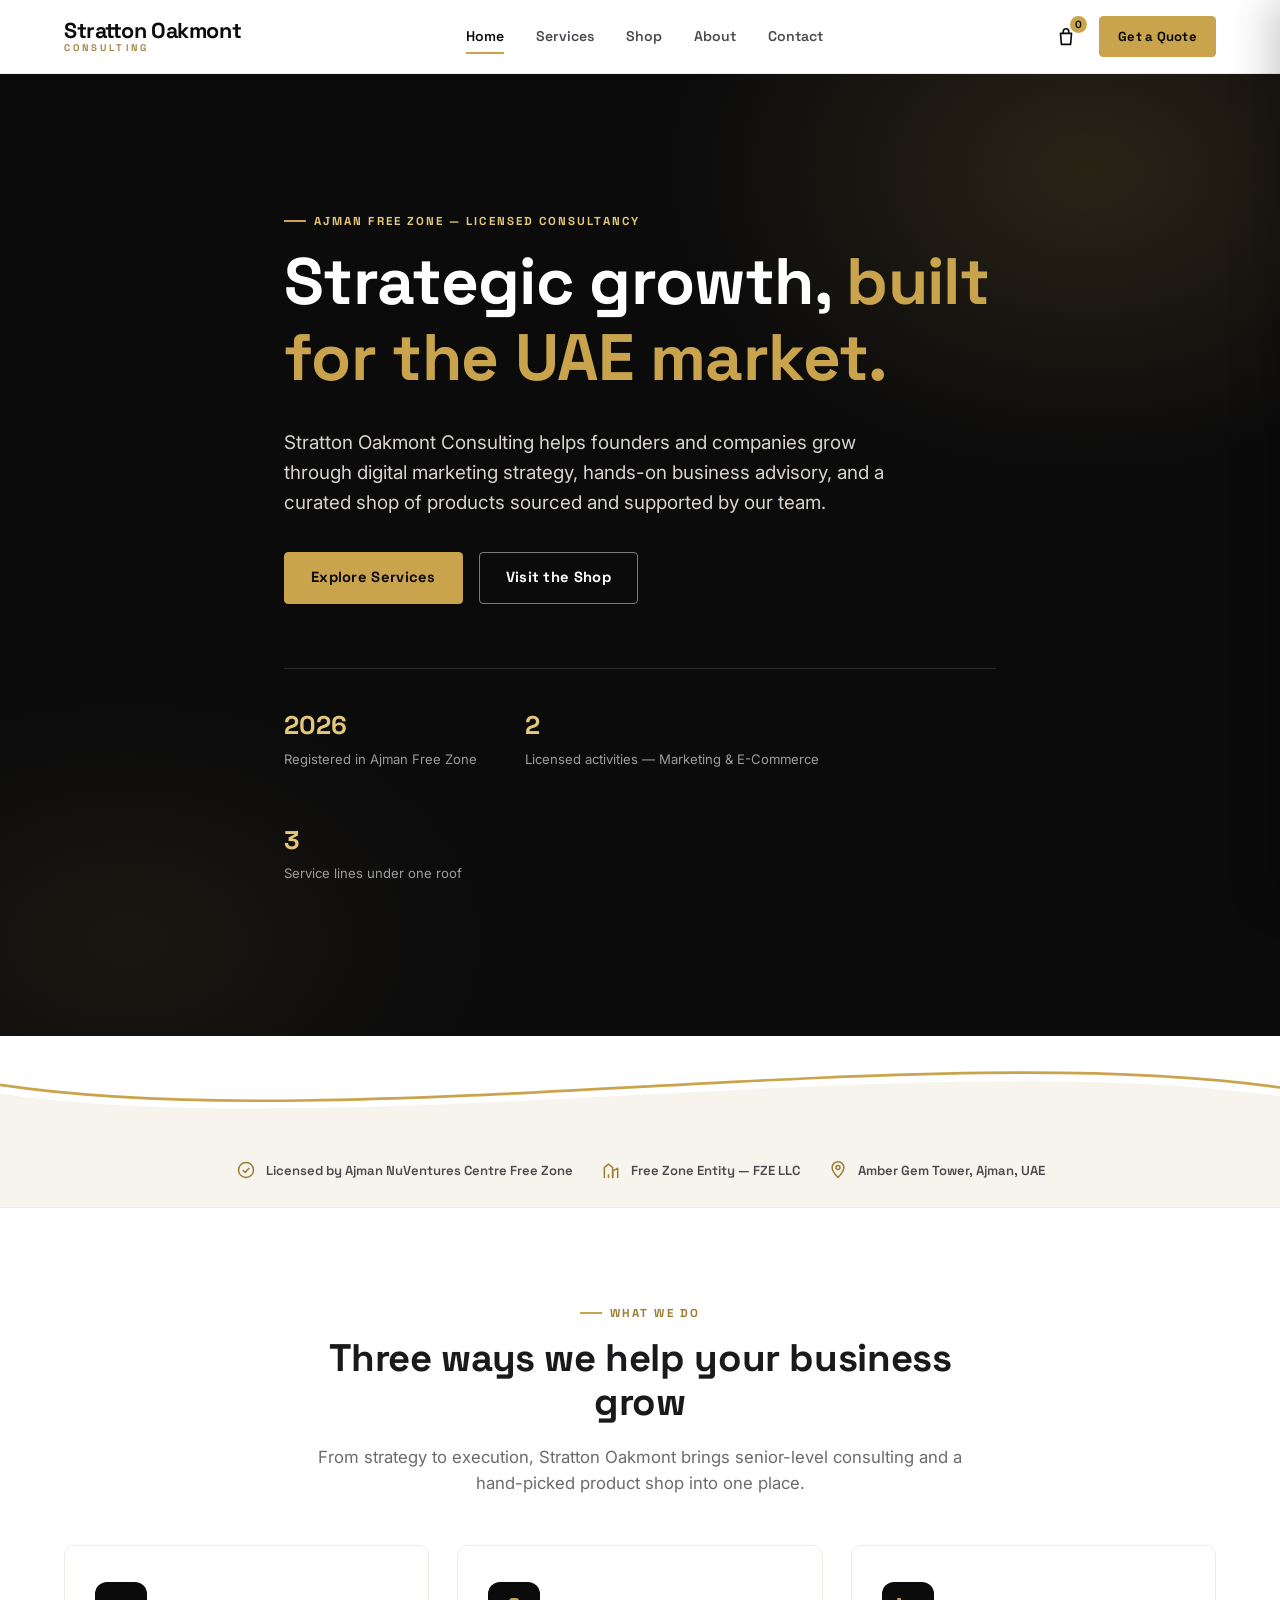
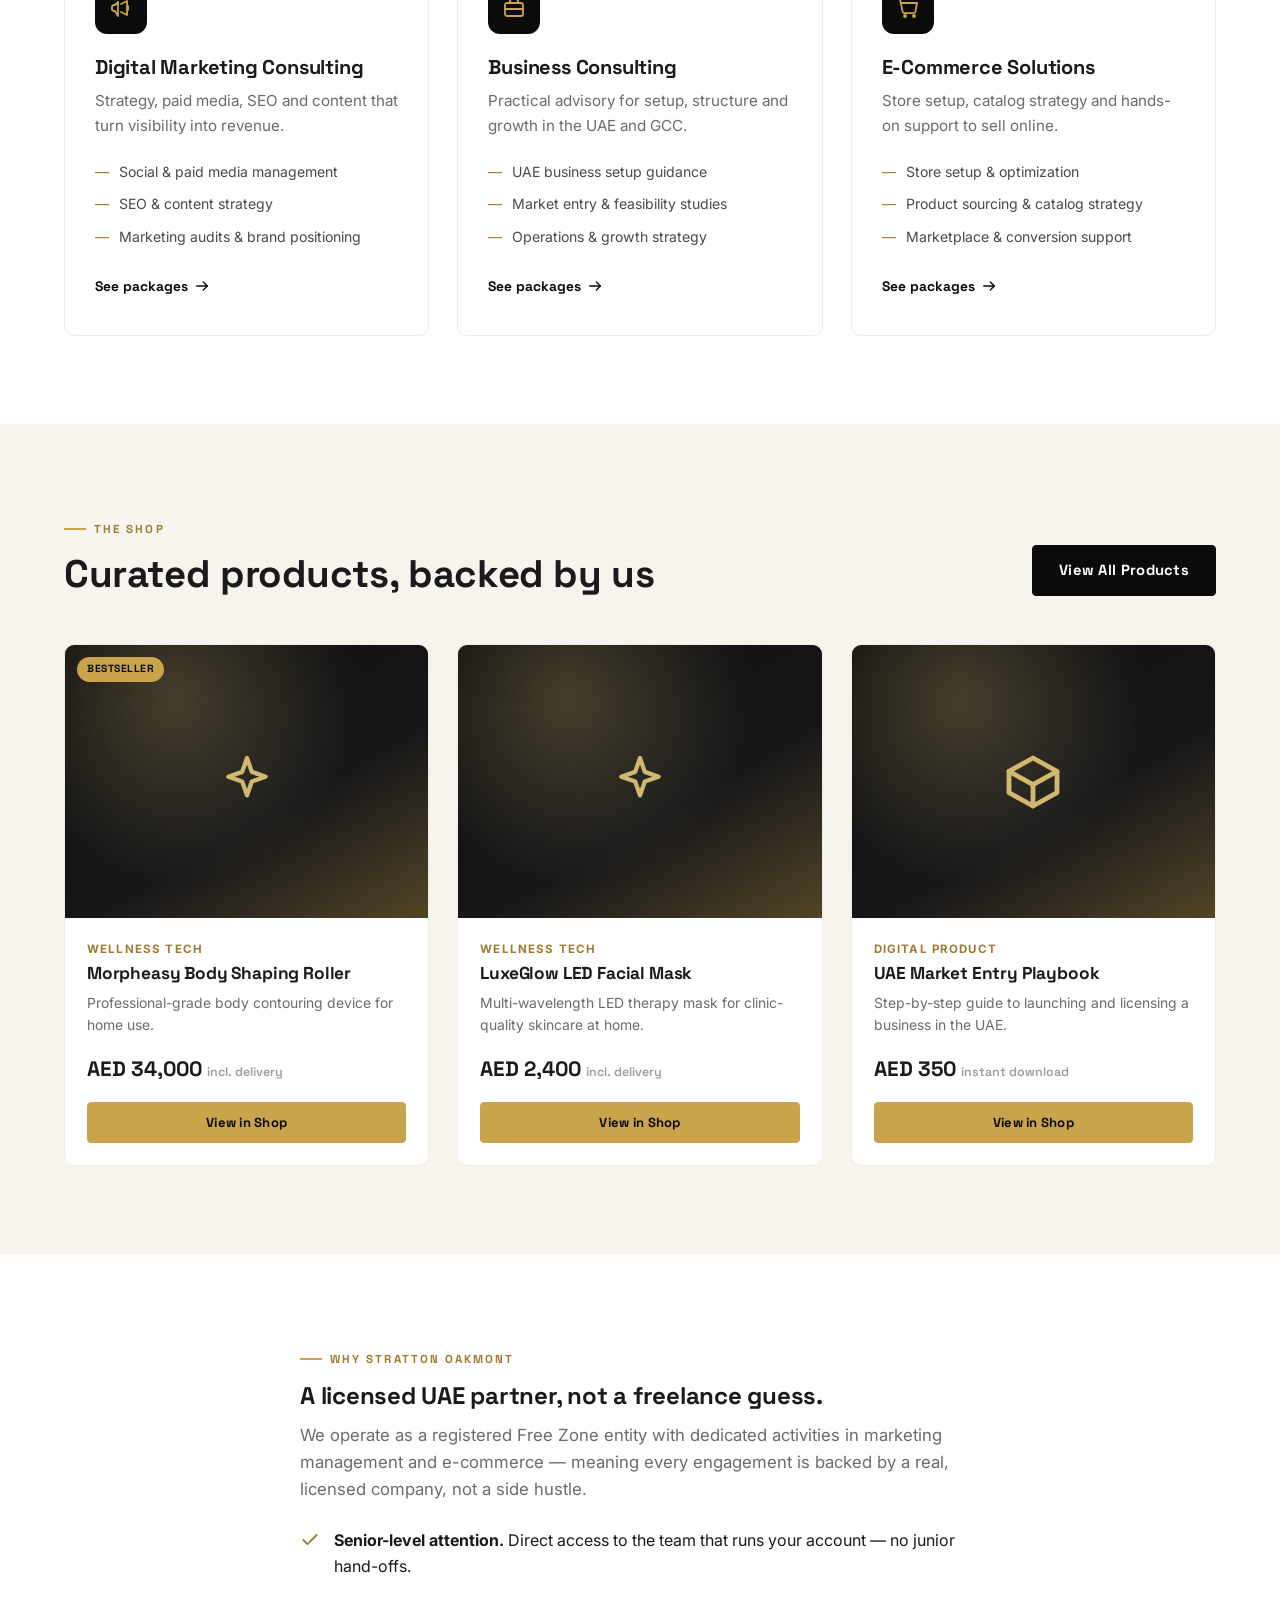
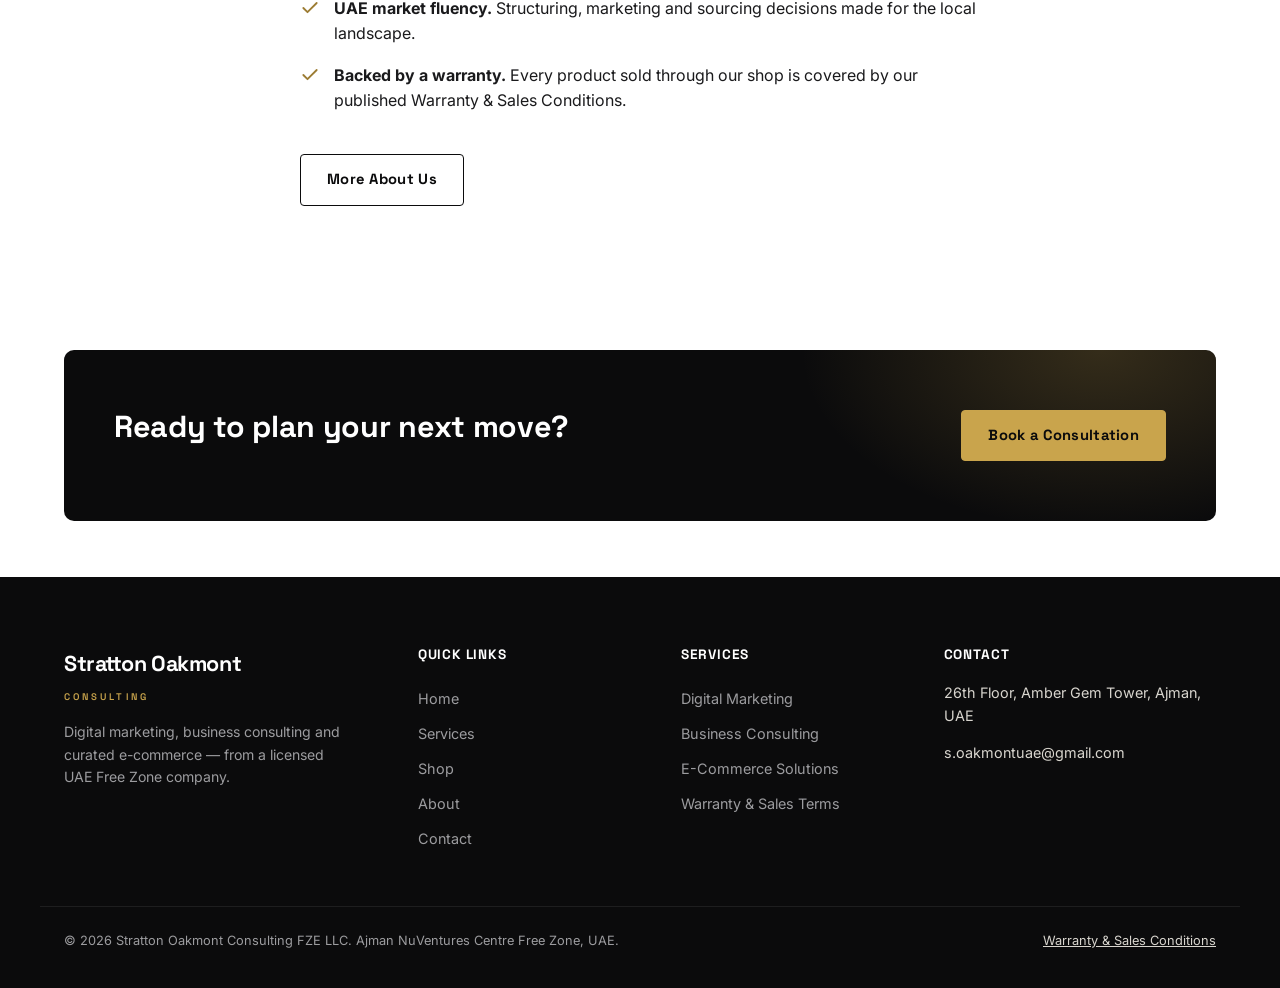
==== commit a63504e1: "Remove phone number and license/registration details from public pages Co-Authored-By: Claude Sonnet" ====
--- a/index.html
+++ b/index.html
@@ -67,10 +67,6 @@
       Licensed by Ajman NuVentures Centre Free Zone
     </div>
     <div class="trust-item">
-      <svg width="20" height="20" viewBox="0 0 24 24" fill="none" stroke="currentColor" stroke-width="1.8" stroke-linecap="round" stroke-linejoin="round"><path d="M12 3l7 3v6c0 4.5-3 7.5-7 9-4-1.5-7-4.5-7-9V6l7-3z"/><path d="M9 12l2 2 4-4"/></svg>
-      License No. 2628315949888
-    </div>
-    <div class="trust-item">
       <svg width="20" height="20" viewBox="0 0 24 24" fill="none" stroke="currentColor" stroke-width="1.8" stroke-linecap="round" stroke-linejoin="round"><path d="M4 21V9l5-4 5 4v12"/><path d="M14 21v-8l6-3v11"/><path d="M9 21v-3"/></svg>
       Free Zone Entity — FZE LLC
     </div>
@@ -199,8 +195,8 @@
 
 <!-- WHY US -->
 <section>
-  <div class="container two-col">
-    <div>
+  <div class="container">
+    <div style="max-width:680px;margin:0 auto">
       <div class="eyebrow">Why Stratton Oakmont</div>
       <h2>A licensed UAE partner, not a freelance guess.</h2>
       <p style="color:var(--gray-600);font-size:1.05rem;margin-bottom:26px">We operate as a registered Free Zone entity with dedicated activities in marketing management and e-commerce — meaning every engagement is backed by a real, licensed company, not a side hustle.</p>
@@ -220,15 +216,6 @@
       </ul>
       <a href="about.html" class="btn btn-outline mt-40">More About Us</a>
     </div>
-    <div class="license-panel">
-      <h3>Registered Entity Details</h3>
-      <div class="license-row"><b>Company</b><span>Stratton Oakmont Consulting FZE LLC</span></div>
-      <div class="license-row"><b>Legal Status</b><span>Free Zone Entity — FZE LLC</span></div>
-      <div class="license-row"><b>License No.</b><span>2628315949888</span></div>
-      <div class="license-row"><b>Jurisdiction</b><span>Ajman NuVentures Centre Free Zone</span></div>
-      <div class="license-row"><b>Activities</b><span>E-Commerce, Marketing Management</span></div>
-      <div class="license-row" style="border-bottom:none"><b>Address</b><span>26th Floor, Amber Gem Tower, Ajman, UAE</span></div>
-    </div>
   </div>
 </section>
 
@@ -239,7 +226,6 @@
       <h2>Ready to plan your next move?</h2>
       <div class="cta-actions">
         <a href="contact.html" class="btn btn-gold">Book a Consultation</a>
-        <a href="https://wa.me/971563595889" target="_blank" rel="noopener" class="btn btn-outline-light">Chat on WhatsApp</a>
       </div>
     </div>
   </div>
@@ -284,12 +270,11 @@
     <div class="footer-contact">
       <h4>Contact</h4>
       <div class="contact-line"><span>26th Floor, Amber Gem Tower, Ajman, UAE</span></div>
-      <div class="contact-line"><span>+971 56 359 5889</span></div>
       <div class="contact-line"><span>s.oakmontuae@gmail.com</span></div>
     </div>
   </div>
   <div class="footer-bottom container">
-    <p>© 2026 Stratton Oakmont Consulting FZE LLC. License No. 2628315949888 — Ajman NuVentures Centre Free Zone, UAE.</p>
+    <p>© 2026 Stratton Oakmont Consulting FZE LLC. Ajman NuVentures Centre Free Zone, UAE.</p>
     <a href="terms.html">Warranty &amp; Sales Conditions</a>
   </div>
 </footer>
